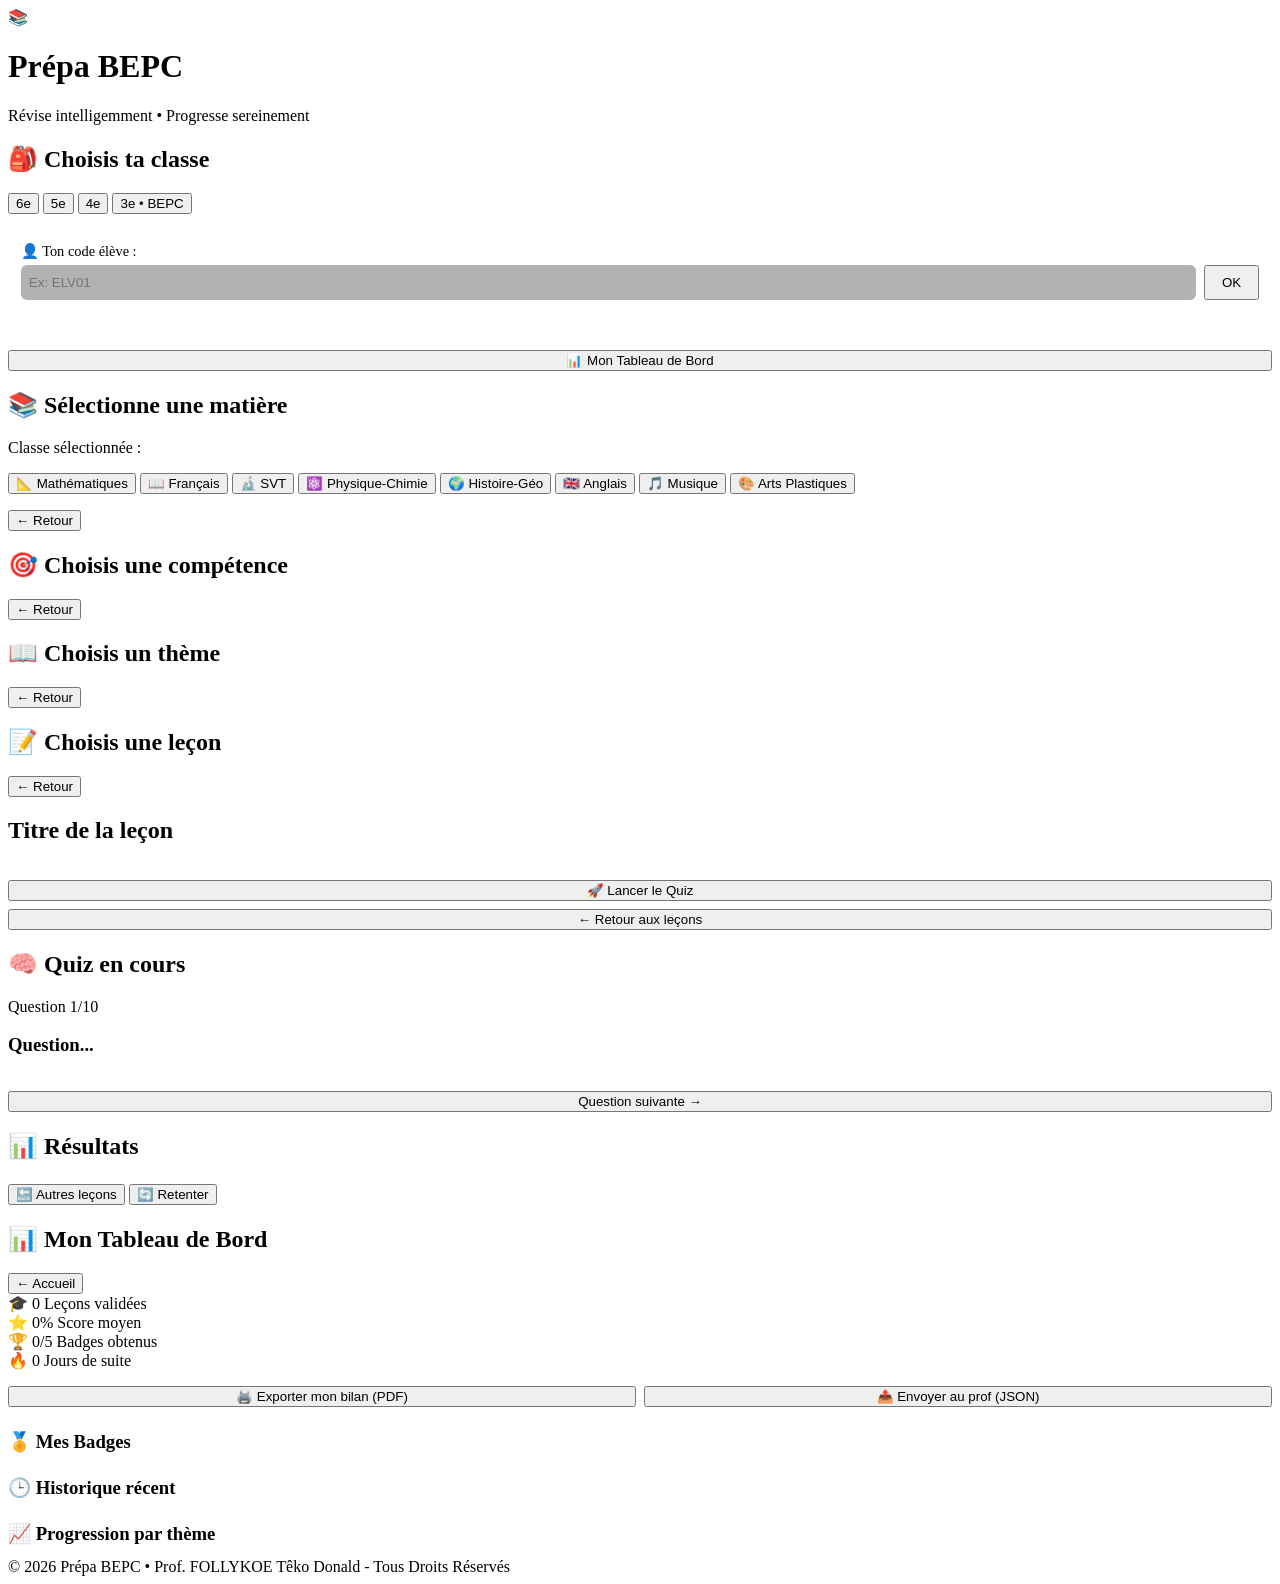
==== index.html @ 3ee698f7 "Create index.html" ====
<!DOCTYPE html>
<html lang="fr">
<head>
  <meta charset="UTF-8">
  <meta name="viewport" content="width=device-width, initial-scale=1.0">
  <title>Prépa BEPC</title>
  <link rel="stylesheet" href="style.css">
  <link rel="manifest" href="manifest.json">
  <meta name="theme-color" content="#4f46e5">
</head>
<body>

  <header>
    <div class="logo-placeholder">📚</div>
    <h1>Prépa BEPC</h1>
    <p>Révise intelligemment • Progresse sereinement</p>
  </header>

  <main>
    <!-- ÉCRAN 1 : CLASSES -->
    <section id="sec-classes" class="step active">
      <div class="card">
        <h2>🎒 Choisis ta classe</h2>
        <div class="grid">
          <button data-action="select-class" data-value="6e">6e</button>
          <button data-action="select-class" data-value="5e">5e</button>
          <button data-action="select-class" data-value="4e">4e</button>
          <button data-action="select-class" data-value="3e" class="btn-primary">3e • BEPC</button>
        </div>
        
        <!-- Sélecteur de profil -->
        <div style="margin:1rem 0; padding:0.8rem; background:rgba(255,255,255,0.05); border-radius:8px;">
          <label style="font-size:0.9rem; color:var(--text-muted);">👤 Ton code élève :</label>
          <div style="display:flex; gap:0.5rem; margin-top:0.3rem;">
            <input id="profile-input" type="text" placeholder="Ex: ELV01" style="flex:1; padding:0.5rem; border-radius:6px; border:1px solid var(--border); background:rgba(0,0,0,0.3); color:white;">
            <button id="btn-save-profile" class="btn-primary" style="padding:0.5rem 1rem;">OK</button>
          </div>
          <p id="current-profile-display" style="font-size:0.8rem; color:var(--primary); margin-top:0.3rem;"></p>
        </div>
        
        <!-- Bouton Dashboard -->
        <button data-action="show-dashboard" class="btn-back" style="width:100%; margin-top:0.5rem;">
          📊 Mon Tableau de Bord
        </button>
      </div>
    </section>

    <!-- ÉCRAN 2 : MATIÈRES (Corrigé) -->
    <section id="sec-matieres" class="step">
      <div class="card">
        <h2>📚 Sélectionne une matière</h2>
        <p>Classe sélectionnée : <span id="lbl-class" style="color:#fff; font-weight:bold;">-</span></p>
        <div class="grid">
          <button data-action="select-subject" data-value="maths">📐 Mathématiques</button>
          <button data-action="select-subject" data-value="francais">📖 Français</button>
          <button data-action="select-subject" data-value="svt">🔬 SVT</button>
          <button data-action="select-subject" data-value="physique">⚛️ Physique-Chimie</button>
          <button data-action="select-subject" data-value="histoire">🌍 Histoire-Géo</button>
          <button data-action="select-subject" data-value="anglais">🇬🇧 Anglais</button>
          <button data-action="select-subject" data-value="musique">🎵 Musique</button>
          <button data-action="select-subject" data-value="arts">🎨 Arts Plastiques</button>
        </div>
        <button data-action="go-back" data-cible="sec-classes" class="btn-back" style="margin-top:1rem;">← Retour</button>
      </div>
    </section>

    <!-- ÉCRAN 3 : COMPÉTENCES -->
    <section id="sec-competences" class="step">
      <div class="card">
        <h2>🎯 Choisis une compétence</h2>
        <div id="grid-comp" class="grid"></div>
        <button data-action="go-back" data-cible="sec-matieres" class="btn-back">← Retour</button>
      </div>
    </section>

    <!-- ÉCRAN 4 : THÈMES -->
    <section id="sec-themes" class="step">
      <div class="card">
        <h2>📖 Choisis un thème</h2>
        <div id="grid-theme" class="grid"></div>
        <button data-action="go-back" data-cible="sec-competences" class="btn-back">← Retour</button>
      </div>
    </section>

    <!-- ÉCRAN 5 : LEÇONS -->
    <section id="sec-lecons" class="step">
      <div class="card">
        <h2>📝 Choisis une leçon</h2>
        <div id="grid-lesson" class="grid"></div>
        <button data-action="go-back" data-cible="sec-themes" class="btn-back">← Retour</button>
      </div>
    </section>

    <!-- ÉCRAN 6 : COURS -->
    <section id="sec-cours" class="step">
      <div class="card full">
        <h2 id="cours-title">Titre de la leçon</h2>
        <div id="cours-body"></div>
        <button data-action="start-quiz" class="btn-success" style="width:100%; margin-top:1rem;">🚀 Lancer le Quiz</button>
        <button data-action="go-back" data-cible="sec-lecons" class="btn-back" style="width:100%; margin-top:0.5rem;">← Retour aux leçons</button>
      </div>
    </section>

    <!-- ÉCRAN 7 : QUIZ -->
    <section id="sec-quiz" class="step">
      <div class="card">
        <h2>🧠 Quiz en cours</h2>
        <p id="q-counter">Question 1/10</p>
        <div class="progress-bar"><div id="q-progress" class="progress-fill"></div></div>
        <h3 id="q-text">Question...</h3>
        <div id="q-options" class="quiz-options"></div>
        <div id="feedback-box" class="feedback hidden"></div>
        <button id="btn-next" data-action="next-question" class="btn-primary hidden" style="width:100%; margin-top:1rem;">Question suivante →</button>
      </div>
    </section>

    <!-- ÉCRAN 8 : RÉSULTATS -->
    <section id="sec-result" class="step">
      <div class="card">
        <h2>📊 Résultats</h2>
        <div id="result-content" class="score-display"></div>
        <div class="grid" style="margin-top:1.5rem;">
          <button data-action="go-back" data-cible="sec-lecons" class="btn-back">🔙 Autres leçons</button>
          <button id="btn-retry" data-action="retry-quiz" class="btn-retry hidden">🔄 Retenter</button>
        </div>
      </div>
    </section>

    <!-- ÉCRAN 9 : TABLEAU DE BORD ÉLÈVE (STRUCTURE CORRIGÉE) -->
    <section id="sec-dashboard" class="step">
      <div class="card full">
        <div class="dash-header">
          <h2>📊 Mon Tableau de Bord</h2>
          <button data-action="go-back" data-cible="sec-classes" class="btn-back">← Accueil</button>
        </div>
        
        <!-- Stats rapides -->
        <div class="stats-grid">
          <div class="stat-card">
            <span class="stat-icon">🎓</span>
            <span class="stat-value" id="dash-total-lessons">0</span>
            <span class="stat-label">Leçons validées</span>
          </div>
          <div class="stat-card">
            <span class="stat-icon">⭐</span>
            <span class="stat-value" id="dash-avg-score">0%</span>
            <span class="stat-label">Score moyen</span>
          </div>
          <div class="stat-card">
            <span class="stat-icon">🏆</span>
            <span class="stat-value" id="dash-badges">0/5</span>
            <span class="stat-label">Badges obtenus</span>
          </div>
          <div class="stat-card">
            <span class="stat-icon">🔥</span>
            <span class="stat-value" id="dash-streak">0</span>
            <span class="stat-label">Jours de suite</span>
          </div>
        </div>

        <!-- Boutons d'action (HORS de stats-grid) -->
        <div style="display:flex; gap:0.5rem; margin-top:1rem; flex-wrap:wrap;">
          <button id="btn-export-pdf" class="btn-back" style="flex:1; min-width:200px;">🖨️ Exporter mon bilan (PDF)</button>
          <button id="btn-export-class" class="btn-back" style="flex:1; min-width:200px;">📤 Envoyer au prof (JSON)</button>
        </div>

        <!-- Zone masquée pour l'impression (HORS de tout) -->
        <div id="print-area" style="display:none; position:absolute; left:-9999px;">
          <div style="padding:2rem; font-family:sans-serif; color:#000; background:#fff;">
            <h1 style="text-align:center; margin-bottom:0.5rem;">📚 Prépa BEPC - Bilan de Progression</h1>
            <p style="text-align:center; color:#666;">Profil : <span id="print-profile"></span> | Date : <span id="print-date"></span></p>
            <hr>
            <div id="print-stats" style="display:flex; justify-content:space-around; margin:1.5rem 0;"></div>
            <h3>📈 Progression par thème</h3>
            <div id="print-themes"></div>
            <hr style="margin-top:2rem;">
            <p style="font-size:0.8rem; color:#888;">Généré automatiquement par Prépa BEPC • Prof. FOLLYKOE Têko Donald</p>
          </div>
        </div>

        <!-- Badges -->
        <h3 style="margin:1.5rem 0 0.8rem;">🏅 Mes Badges</h3>
        <div id="dash-badges-grid" class="badges-grid"></div>

        <!-- Historique -->
        <h3 style="margin:1.5rem 0 0.8rem;">🕒 Historique récent</h3>
        <div id="dash-history" class="history-list"></div>

        <!-- Progression par thème -->
        <h3 style="margin:1.5rem 0 0.8rem;">📈 Progression par thème</h3>
        <div id="dash-themes-progress" class="themes-progress"></div>
      </div>
    </section>
  </main>

  <footer>
    © 2026 Prépa BEPC • Prof. FOLLYKOE Têko Donald - Tous Droits Réservés
  </footer>

  <!-- ✅ Enregistrement du Service Worker (PWA) -->
  <script>
    if ('serviceWorker' in navigator) {
      window.addEventListener('load', () => {
        navigator.serviceWorker.register('/service-worker.js')
          .then(reg => console.log('✅ SW enregistré'))
          .catch(err => console.warn('⚠️ SW non enregistré:', err));
      });
    }
  </script>

  <!-- ✅ Ton script principal -->
  <script src="script.js"></script>
</body>
</html>
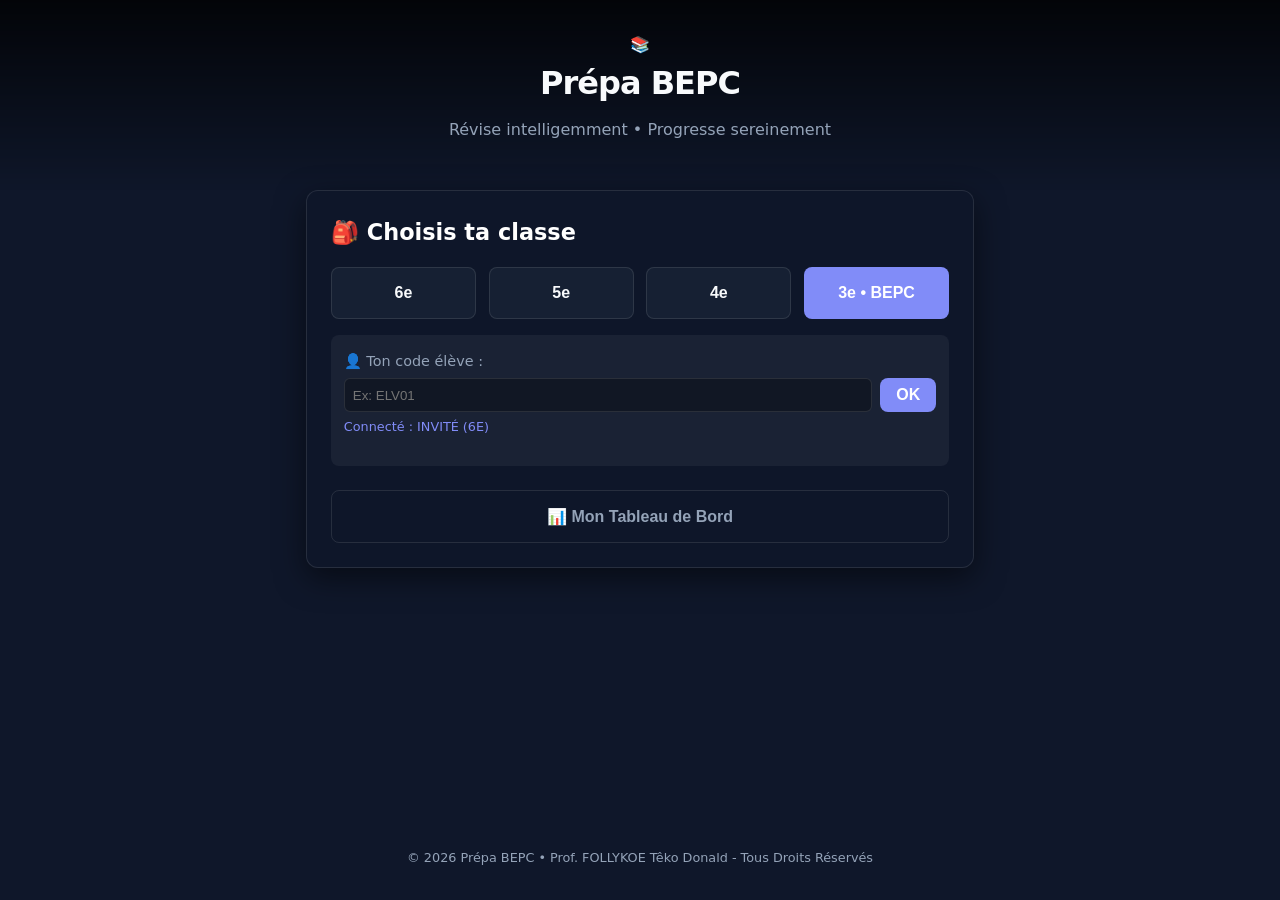
==== commit 7500769e: "Update index.html" ====
--- a/index.html
+++ b/index.html
@@ -4,9 +4,16 @@
   <meta charset="UTF-8">
   <meta name="viewport" content="width=device-width, initial-scale=1.0">
   <title>Prépa BEPC</title>
+  
+  <!-- 🎨 CSS -->
   <link rel="stylesheet" href="style.css">
-  <link rel="manifest" href="manifest.json">
+  
+  <!-- 🖼️ Icônes PWA & Navigateur -->
+  <link rel="icon" href="/favicon.ico" type="image/x-icon">
+  <link rel="apple-touch-icon" href="/icon-192.png">
+  <link rel="manifest" href="/manifest.json">
   <meta name="theme-color" content="#4f46e5">
+  <meta name="apple-mobile-web-app-status-bar-style" content="black-translucent">
 </head>
 <body>
 
@@ -45,7 +52,7 @@
       </div>
     </section>
 
-    <!-- ÉCRAN 2 : MATIÈRES (Corrigé) -->
+    <!-- ÉCRAN 2 : MATIÈRES -->
     <section id="sec-matieres" class="step">
       <div class="card">
         <h2>📚 Sélectionne une matière</h2>
@@ -126,7 +133,7 @@
       </div>
     </section>
 
-    <!-- ÉCRAN 9 : TABLEAU DE BORD ÉLÈVE (STRUCTURE CORRIGÉE) -->
+    <!-- ÉCRAN 9 : TABLEAU DE BORD ÉLÈVE -->
     <section id="sec-dashboard" class="step">
       <div class="card full">
         <div class="dash-header">
@@ -158,13 +165,13 @@
           </div>
         </div>
 
-        <!-- Boutons d'action (HORS de stats-grid) -->
+        <!-- Boutons d'action -->
         <div style="display:flex; gap:0.5rem; margin-top:1rem; flex-wrap:wrap;">
           <button id="btn-export-pdf" class="btn-back" style="flex:1; min-width:200px;">🖨️ Exporter mon bilan (PDF)</button>
           <button id="btn-export-class" class="btn-back" style="flex:1; min-width:200px;">📤 Envoyer au prof (JSON)</button>
         </div>
 
-        <!-- Zone masquée pour l'impression (HORS de tout) -->
+        <!-- Zone masquée pour l'impression -->
         <div id="print-area" style="display:none; position:absolute; left:-9999px;">
           <div style="padding:2rem; font-family:sans-serif; color:#000; background:#fff;">
             <h1 style="text-align:center; margin-bottom:0.5rem;">📚 Prépa BEPC - Bilan de Progression</h1>
@@ -210,5 +217,86 @@
 
   <!-- ✅ Ton script principal -->
   <script src="script.js"></script>
+
+  <!-- 📊 Script de calcul des stats professeur (depuis Google Sheets) -->
+  <script>
+    (function() {
+      const SHEET_ID = '1Fhc_z2Eq_uyMJz9cI1OcCKkknSdJ3lT6Bhydv28MCbY';
+      const CSV_URL = `https://docs.google.com/spreadsheets/d/${SHEET_ID}/export?format=csv&gid=0`;
+      
+      function parseCSV(text) {
+        const lines = text.trim().split('\n').slice(1);
+        return lines.map(line => {
+          const values = [];
+          let buf = '', inQuotes = false;
+          for (let char of line) {
+            if (char === '"') inQuotes = !inQuotes;
+            else if (char === ',' && !inQuotes) { values.push(buf.trim().replace(/^"|"$/g, '')); buf = ''; }
+            else buf += char;
+          }
+          values.push(buf.trim().replace(/^"|"$/g, ''));
+          return { code: values[2], lecons: parseInt(values[4]) || 0, moyenne: parseInt(values[5]) || 0, badges: parseInt(values[6]) || 0 };
+        }).filter(r => r.code && r.code !== 'Code Élève');
+      }
+
+      async function loadProfStats() {
+        // Cible les éléments où afficher les stats (ajoute ces IDs dans ton HTML si tu veux les voir)
+        const els = {
+          eleves: document.getElementById('stat-eleves'),
+          moy: document.getElementById('stat-moy'),
+          lecons: document.getElementById('stat-lecons'),
+          badges: document.getElementById('stat-badges')
+        };
+        
+        // Sécurité : si aucun élément cible n'existe, on arrête pour ne pas polluer la console
+        if (!Object.values(els).some(el => el !== null)) return;
+
+        Object.values(els).forEach(el => { if(el) el.textContent = '…'; });
+        
+        try {
+          const response = await fetch(CSV_URL, { cache: 'no-store' });
+          if (!response.ok) throw new Error('HTTP ' + response.status);
+          const text = await response.text();
+          const data = parseCSV(text);
+          
+          if (data.length === 0) {
+            Object.values(els).forEach(el => { if(el) el.textContent = '0'; });
+            return;
+          }
+          
+          const eleves = new Set(data.map(d => d.code)).size;
+          const scores = data.map(d => d.moyenne).filter(s => s > 0);
+          const moy = scores.length ? Math.round(scores.reduce((a,b) => a + b) / scores.length) : 0;
+          const totalLecons = data.reduce((a, d) => a + d.lecons, 0);
+          const totalBadges = data.reduce((a, d) => a + d.badges, 0);
+          
+          if(els.eleves) els.eleves.textContent = eleves;
+          if(els.moy) els.moy.textContent = moy + '%';
+          if(els.lecons) els.lecons.textContent = totalLecons;
+          if(els.badges) els.badges.textContent = totalBadges;
+        } catch (err) {
+          console.log('📊 Stats prof non chargées (CORS ou Sheet non publié)');
+        }
+      }
+
+      // Chargement différé pour ne pas bloquer l'interface élève
+      if (document.readyState === 'loading') {
+        document.addEventListener('DOMContentLoaded', loadProfStats);
+      } else {
+        loadProfStats();
+      }
+      // Actualisation auto toutes les 90s
+      setInterval(loadProfStats, 90000);
+    })();
+  </script>
+
+  <!-- 💡 Pour afficher les stats, ajoute ce bloc HTML n'importe où dans ta page :
+  <div style="display:flex; gap:1rem; padding:1rem; background:#f8fafc; border-radius:8px; margin:1rem;">
+    <div><strong id="stat-eleves">0</strong> Élèves</div>
+    <div><strong id="stat-moy">0%</strong> Moyenne</div>
+    <div><strong id="stat-lecons">0</strong> Leçons</div>
+    <div><strong id="stat-badges">0</strong> Badges</div>
+  </div> 
+  -->
 </body>
 </html>
--- a/style.css
+++ b/style.css
@@ -0,0 +1,347 @@
+/* =========================================
+   VARIABLES & RESET
+   ========================================= */
+:root {
+  --primary: #818cf8;       /* Indigo clair */
+  --primary-dark: #4f46e5;  /* Indigo foncé */
+  --success: #22c55e;       /* Vert */
+  --error: #ef4444;         /* Rouge */
+  --warning: #f59e0b;       /* Orange */
+  
+  --bg-card: rgba(15, 23, 42, 0.85); /* Fond carte sombre semi-transparent */
+  --bg-input: rgba(30, 41, 59, 0.6);
+  
+  --text-main: #f8fafc;     /* Blanc */
+  --text-muted: #94a3b8;    /* Gris clair */
+  
+  --border: rgba(255, 255, 255, 0.1);
+  --radius: 12px;
+  --shadow: 0 10px 30px rgba(0,0,0,0.5);
+}
+
+* { box-sizing: border-box; margin: 0; padding: 0; }
+
+/* =========================================
+   BODY & IMAGE DE FOND (LE FIX)
+   ========================================= */
+body {
+  font-family: system-ui, -apple-system, "Segoe UI", Roboto, Helvetica, Arial, sans-serif;
+  line-height: 1.6;
+  color: var(--text-main);
+  min-height: 100vh;
+  display: flex;
+  flex-direction: column;
+
+  /* ✅ TON IMAGE DE FOND */
+  background-image: url('images/bg.jpg');
+  background-size: cover;           /* L'image couvre tout */
+  background-position: center;      /* Centrée */
+  background-repeat: no-repeat;     /* Pas de répétition */
+  background-attachment: fixed;     /* L'image reste fixe quand on scroll */
+  background-color: #0f172a;        /* Couleur de secours si l'image ne charge pas */
+}
+
+/* ✅ OVERLAY SOMBRE (Pour rendre le texte lisible sur l'image) */
+body::before {
+  content: '';
+  position: fixed;
+  top: 0; left: 0; width: 100%; height: 100%;
+  background: rgba(15, 23, 42, 0.75); /* Noir bleuté à 75% d'opacité */
+  z-index: -1;
+  pointer-events: none;
+}
+
+/* =========================================
+   HEADER
+   ========================================= */
+header {
+  text-align: center;
+  padding: 2rem 1rem;
+  background: linear-gradient(to bottom, rgba(0,0,0,0.8), transparent);
+}
+.logo {
+  width: 80px; height: 80px;
+  background: rgba(255,255,255,0.1);
+  border-radius: 50%;
+  margin: 0 auto 1rem;
+  display: block;
+  object-fit: cover;
+}
+header h1 { font-size: 2rem; font-weight: 800; letter-spacing: -1px; margin-bottom: 0.5rem; }
+header p { color: var(--text-muted); font-size: 1rem; }
+
+/* =========================================
+   MAIN & LAYOUT
+   ========================================= */
+main {
+  flex: 1;
+  width: 100%;
+  max-width: 700px;
+  margin: 0 auto;
+  padding: 0 1rem 3rem;
+}
+
+/* Sections (Écrans) */
+.step {
+  display: none; /* Caché par défaut */
+  animation: slideUp 0.4s ease-out;
+}
+.step.active { display: block; } /* Affiché si classe active */
+
+@keyframes slideUp {
+  from { opacity: 0; transform: translateY(20px); }
+  to { opacity: 1; transform: translateY(0); }
+}
+
+/* =========================================
+   COMPOSANTS (Cartes & Boutons)
+   ========================================= */
+.card {
+  background: var(--bg-card);
+  backdrop-filter: blur(10px); /* Effet verre flouté */
+  -webkit-backdrop-filter: blur(10px);
+  border: 1px solid var(--border);
+  border-radius: var(--radius);
+  padding: 1.5rem;
+  margin-bottom: 1rem;
+  box-shadow: var(--shadow);
+}
+
+h2 { font-size: 1.4rem; margin-bottom: 1rem; color: #fff; }
+p { margin-bottom: 1rem; color: var(--text-muted); }
+
+/* Grille de boutons */
+.grid {
+  display: grid;
+  grid-template-columns: repeat(auto-fit, minmax(130px, 1fr));
+  gap: 0.8rem;
+  margin: 1rem 0;
+}
+
+button {
+  padding: 1rem;
+  font-size: 1rem;
+  font-weight: 600;
+  border: 1px solid var(--border);
+  border-radius: 8px;
+  cursor: pointer;
+  transition: all 0.2s;
+  background: var(--bg-input);
+  color: var(--text-main);
+}
+
+button:hover:not(:disabled) {
+  background: var(--primary-dark);
+  border-color: var(--primary);
+  transform: translateY(-2px);
+}
+
+button:disabled { opacity: 0.4; cursor: not-allowed; }
+
+/* Styles spécifiques de boutons */
+.btn-primary { background: var(--primary); color: white; border: none; }
+.btn-success { background: var(--success); color: white; border: none; }
+.btn-back { background: transparent; border: 1px solid var(--border); color: var(--text-muted); }
+.btn-retry { background: var(--warning); color: #000; border: none; }
+
+/* =========================================
+   CONTENU DU COURS
+   ========================================= */
+.cours-box {
+  background: rgba(0,0,0,0.3);
+  padding: 1rem;
+  border-radius: 8px;
+  border-left: 4px solid var(--primary);
+  margin-bottom: 1rem;
+}
+.cours-box h3 { color: var(--primary); margin: 0.5rem 0; font-size: 1.1rem; }
+.cours-box ul { padding-left: 1.2rem; margin-bottom: 0.5rem; }
+
+/* =========================================
+   QUIZ & RÉSULTATS
+   ========================================= */
+.progress-bar {
+  background: rgba(255,255,255,0.1);
+  height: 8px;
+  border-radius: 4px;
+  margin-bottom: 1.5rem;
+  overflow: hidden;
+}
+.progress-fill {
+  height: 100%;
+  background: var(--primary);
+  width: 0%;
+  transition: width 0.3s ease;
+}
+
+.quiz-options { display: flex; flex-direction: column; gap: 0.5rem; margin-bottom: 1rem; }
+.quiz-btn { text-align: left; padding: 0.8rem 1rem; }
+
+.quiz-btn.correct { background: rgba(34, 197, 94, 0.2); border-color: var(--success); color: #4ade80; }
+.quiz-btn.incorrect { background: rgba(239, 68, 68, 0.2); border-color: var(--error); color: #f87171; }
+
+.feedback {
+  padding: 1rem;
+  border-radius: 8px;
+  text-align: center;
+  font-weight: bold;
+  margin-top: 1rem;
+}
+.fb-ok { background: rgba(34, 197, 94, 0.1); color: #4ade80; border: 1px solid var(--success); }
+.fb-ko { background: rgba(239, 68, 68, 0.1); color: #f87171; border: 1px solid var(--error); }
+
+.score-display {
+  text-align: center;
+  padding: 2rem;
+  font-size: 1.5rem;
+  font-weight: bold;
+}
+
+/* =========================================
+   UTILITAIRES
+   ========================================= */
+.hidden { display: none !important; }
+footer { text-align: center; padding: 2rem; color: var(--text-muted); font-size: 0.8rem; }
+
+/* ===== TABLEAU DE BORD ===== */
+.dash-header {
+  display: flex;
+  justify-content: space-between;
+  align-items: center;
+  margin-bottom: 1.5rem;
+  flex-wrap: wrap;
+  gap: 0.5rem;
+}
+
+/* Stats Grid */
+.stats-grid {
+  display: grid;
+  grid-template-columns: repeat(auto-fit, minmax(120px, 1fr));
+  gap: 1rem;
+  margin-bottom: 1.5rem;
+}
+.stat-card {
+  background: rgba(30,41,59,0.6);
+  padding: 1rem;
+  border-radius: 10px;
+  text-align: center;
+  border: 1px solid var(--border);
+}
+.stat-icon { font-size: 1.5rem; display: block; margin-bottom: 0.3rem; }
+.stat-value { 
+  display: block; 
+  font-size: 1.8rem; 
+  font-weight: 800; 
+  color: var(--primary); 
+  line-height: 1;
+}
+.stat-label { 
+  font-size: 0.75rem; 
+  color: var(--text-muted); 
+  text-transform: uppercase; 
+  letter-spacing: 0.5px;
+}
+
+/* Badges Grid */
+.badges-grid {
+  display: grid;
+  grid-template-columns: repeat(auto-fit, minmax(100px, 1fr));
+  gap: 0.8rem;
+}
+.badge-card {
+  background: rgba(30,41,59,0.6);
+  padding: 1rem;
+  border-radius: 10px;
+  text-align: center;
+  border: 2px solid var(--border);
+  transition: 0.2s;
+}
+.badge-card.unlocked {
+  border-color: var(--warning);
+  background: rgba(245,158,11,0.1);
+}
+.badge-card .badge-icon { font-size: 2rem; display: block; margin-bottom: 0.3rem; }
+.badge-card .badge-name { font-size: 0.85rem; font-weight: 600; display: block; }
+.badge-card .badge-desc { font-size: 0.7rem; color: var(--text-muted); margin-top: 0.2rem; }
+.badge-card.locked { opacity: 0.5; filter: grayscale(1); }
+
+/* Historique */
+.history-list {
+  display: flex;
+  flex-direction: column;
+  gap: 0.5rem;
+  max-height: 200px;
+  overflow-y: auto;
+}
+.history-item {
+  display: flex;
+  justify-content: space-between;
+  align-items: center;
+  padding: 0.8rem;
+  background: rgba(30,41,59,0.4);
+  border-radius: 8px;
+  font-size: 0.9rem;
+}
+.history-item .h-title { font-weight: 600; color: var(--text); }
+.history-item .h-score { 
+  background: var(--primary); 
+  padding: 2px 8px; 
+  border-radius: 12px; 
+  font-size: 0.8rem; 
+  font-weight: bold;
+}
+.history-item .h-date { color: var(--text-muted); font-size: 0.8rem; }
+
+/* Progression thèmes */
+.themes-progress {
+  display: flex;
+  flex-direction: column;
+  gap: 0.8rem;
+}
+.theme-progress-item {
+  display: flex;
+  align-items: center;
+  gap: 0.8rem;
+}
+.theme-progress-item .tp-name { 
+  min-width: 120px; 
+  font-size: 0.9rem; 
+  font-weight: 500;
+}
+.theme-progress-item .tp-bar { 
+  flex: 1; 
+  height: 8px; 
+  background: rgba(255,255,255,0.1); 
+  border-radius: 4px; 
+  overflow: hidden;
+}
+.theme-progress-item .tp-fill { 
+  height: 100%; 
+  background: var(--success); 
+  border-radius: 4px; 
+  transition: width 0.3s ease;
+}
+.theme-progress-item .tp-percent { 
+  min-width: 40px; 
+  text-align: right; 
+  font-size: 0.85rem; 
+  font-weight: 600;
+}
+
+/* Responsive */
+@media (max-width: 600px) {
+  .stats-grid { grid-template-columns: repeat(2, 1fr); }
+  .dash-header { flex-direction: column; align-items: flex-start; }
+}
+
+/* ... tout ton CSS existant est ici ... */
+
+/* =========================================
+   EXPORT PDF / IMPRESSION
+   ========================================= */
+@media print {
+  body * { visibility: hidden; }
+  #print-area, #print-area * { visibility: visible; }
+  #print-area { position: absolute; left: 0; top: 0; width: 100%; background: white; }
+  header, footer, main > :not(#print-area) { display: none; }
+}
